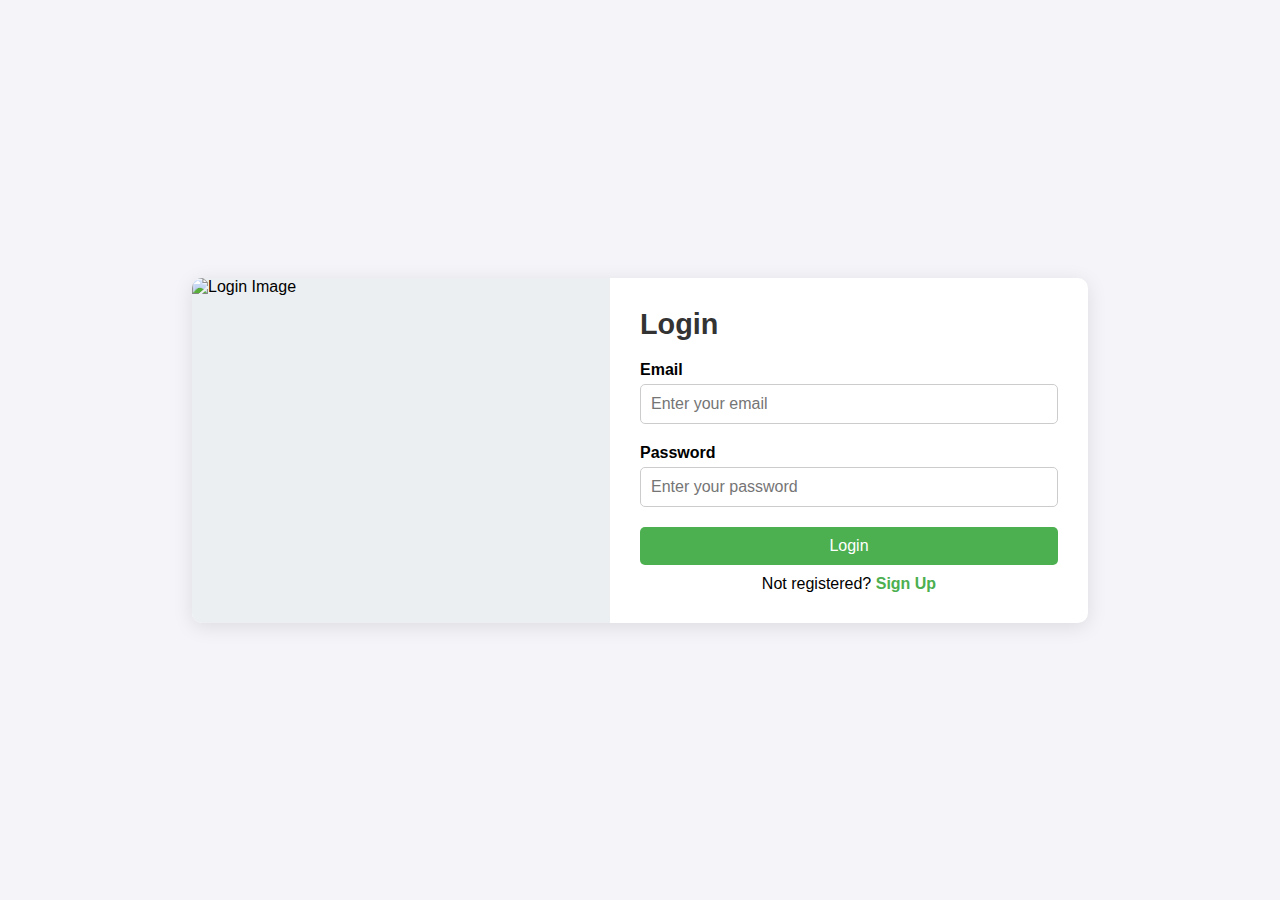
==== index.html @ 88c42ab3 "Add files via upload" ====
<!DOCTYPE html>
<html lang="en">
<head>
    <meta charset="UTF-8">
    <meta name="viewport" content="width=device-width, initial-scale=1.0">
    <title>Login/Signup Page</title>
    <link rel="stylesheet" href="style.css">
</head>
<body>
    <div class="container">
        <div class="form-container">
            <div class="form-left">
                <img src="https://cdn.pixabay.com/photo/2024/05/02/09/16/web-development-8734249_640.png" alt="Login Image">
            </div>
            <div class="form-right">
                <div id="form-wrapper">
                    <h2 id="form-title">Login</h2>
                    <form id="loginForm" onsubmit="return validateForm();">
                        <div class="input-group">
                            <label for="email">Email</label>
                            <input type="email" id="email" name="email" placeholder="Enter your email">
                            <span id="email-error" class="error-message"></span>
                        </div>
                        <div class="input-group">
                            <label for="password">Password</label>
                            <input type="password" id="password" name="password" placeholder="Enter your password">
                            <span id="password-error" class="error-message"></span>
                        </div>
                        <button type="submit" id="login-btn" class="btn">Login</button>
                        <p class="switch-form">Not registered? <a href="#" onclick="toggleForm()">Sign Up</a></p>
                    </form>

                    <form id="signupForm" onsubmit="return validateSignupForm();" style="display:none;">
                        <h2 id="signup-title">Sign Up</h2>
                        <div class="input-group">
                            <label for="signup-email">Email</label>
                            <input type="email" id="signup-email" name="email" placeholder="Enter your email">
                            <span id="signup-email-error" class="error-message"></span>
                        </div>
                        <div class="input-group">
                            <label for="signup-password">Password</label>
                            <input type="password" id="signup-password" name="password" placeholder="Enter your password">
                            <span id="signup-password-error" class="error-message"></span>
                        </div>
                        <button type="submit" id="signup-btn" class="btn">Sign Up</button>
                        <p class="switch-form">Already registered? <a href="#" onclick="toggleForm()">Login</a></p>
                    </form>
                </div>
            </div>
        </div>
    </div>
    <script src="script.js"></script>
</body>
</html>
---- style.css ----
* {
    margin: 0;
    padding: 0;
    box-sizing: border-box;
}

body {
    font-family: Arial, sans-serif;
    background-color: #f4f4f9;
    display: flex;
    justify-content: center;
    align-items: center;
    height: 100vh;
}

.container {
    width: 70%;
    display: flex;
    justify-content: center;
    align-items: center;
    box-shadow: 0px 4px 20px rgba(0, 0, 0, 0.1);
    background-color: white;
    border-radius: 10px;
    overflow: hidden;
}

.form-container {
    display: flex;
    width: 100%;
}

.form-left {
    flex: 1;
    background-color: #eceff1;
}

.form-left img {
    width: 100%;
    height: 100%;
    object-fit: cover;
}

.form-right {
    flex: 1;
    padding: 30px;
}

#form-wrapper {
    width: 100%;
}

h2 {
    margin-bottom: 20px;
    font-size: 1.8em;
    color: #333;
}

.input-group {
    margin-bottom: 20px;
}

label {
    display: block;
    font-weight: bold;
    margin-bottom: 5px;
}

input[type="email"],
input[type="password"] {
    width: 100%;
    padding: 10px;
    border: 1px solid #ccc;
    border-radius: 5px;
    font-size: 1em;
}

.error-message {
    color: red;
    font-size: 0.9em;
    display: none;
}

.btn {
    background-color: #4CAF50;
    color: white;
    padding: 10px 20px;
    border: none;
    border-radius: 5px;
    font-size: 1em;
    cursor: pointer;
    width: 100%;
}

.btn:hover {
    background-color: #45a049;
}

.switch-form {
    text-align: center;
    margin-top: 10px;
}

.switch-form a {
    color: #4CAF50;
    text-decoration: none;
    font-weight: bold;
}

.switch-form a:hover {
    text-decoration: underline;
}

.thank-you-container {
    display: flex;
    justify-content: center;
    align-items: center;
    height: 100vh;
    background-color: #f4f4f9;
}

.thank-you-message {
    text-align: center;
    background-color: white;
    padding: 40px;
    border-radius: 10px;
    box-shadow: 0px 4px 20px rgba(0, 0, 0, 0.1);
}

.thank-you-message h1 {
    color: #333;
    margin-bottom: 20px;
}

.thank-you-message p {
    font-size: 1.2em;
    margin-bottom: 20px;
}

.thank-you-message .btn {
    background-color: #4CAF50;
    color: white;
    padding: 10px 20px;
    text-decoration: none;
    border-radius: 5px;
}

.thank-you-message .btn:hover {
    background-color: #45a049;
}
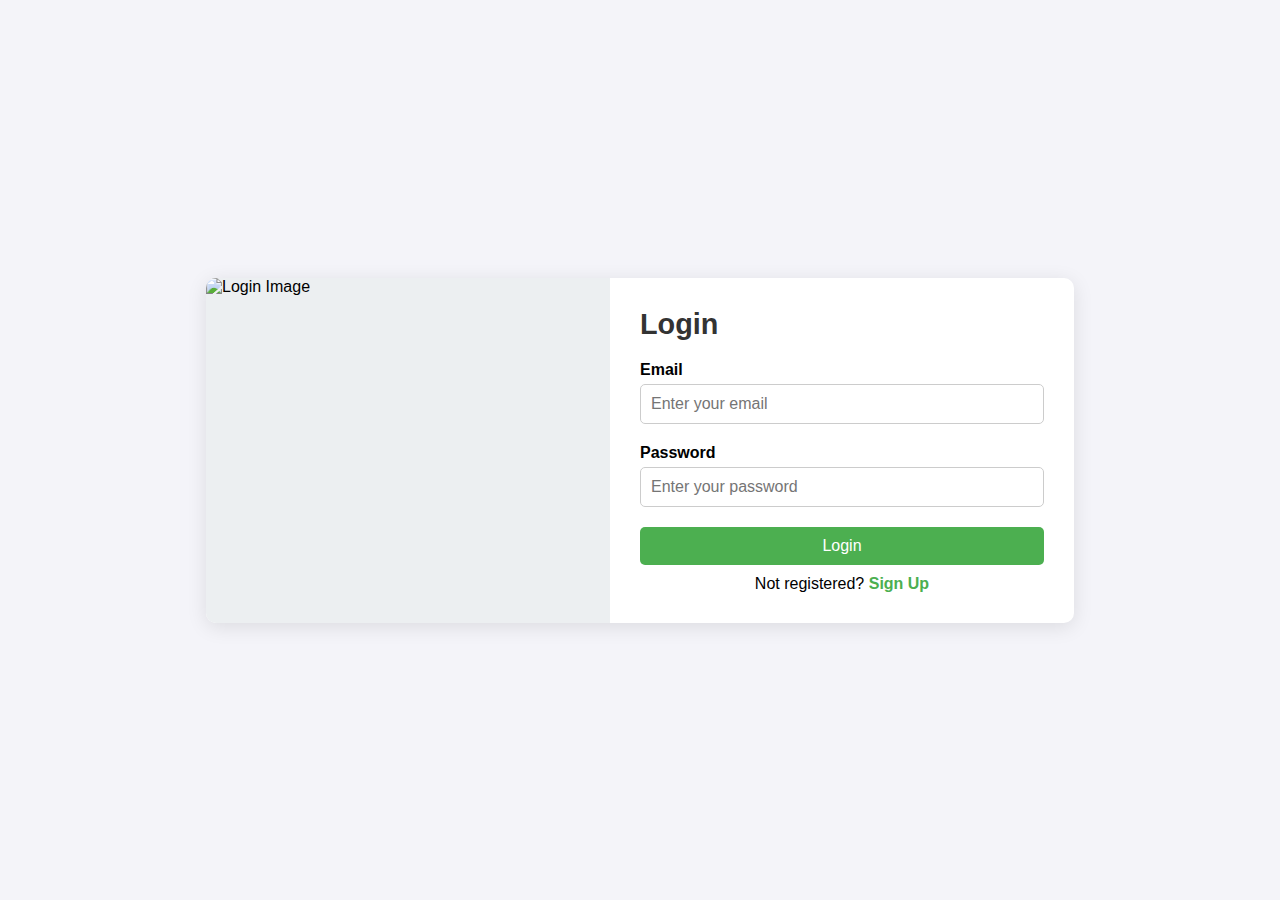
==== commit 0ebbeefe: "Update index.html" ====
--- a/index.html
+++ b/index.html
@@ -31,7 +31,6 @@
                     </form>
 
                     <form id="signupForm" onsubmit="return validateSignupForm();" style="display:none;">
-                        <h2 id="signup-title">Sign Up</h2>
                         <div class="input-group">
                             <label for="signup-email">Email</label>
                             <input type="email" id="signup-email" name="email" placeholder="Enter your email">
--- a/style.css
+++ b/style.css
@@ -11,6 +11,7 @@
     justify-content: center;
     align-items: center;
     height: 100vh;
+    padding: 20px; /* Add padding for smaller screens */
 }
 
 .container {
@@ -22,6 +23,7 @@
     background-color: white;
     border-radius: 10px;
     overflow: hidden;
+    flex-direction: row; /* Default row layout */
 }
 
 .form-container {
@@ -147,3 +149,72 @@
 .thank-you-message .btn:hover {
     background-color: #45a049;
 }
+
+
+@media (max-width: 768px) {
+    body {
+        height: auto;
+        padding: 10px; 
+    }
+
+    .container {
+        flex-direction: column;
+        width: 100%; 
+        max-width: 400px; 
+        border-radius: 10px; 
+        overflow: hidden;
+    }
+
+    .form-container {
+        flex-direction: column; 
+        width: 100%;
+    }
+
+    .form-left {
+        height: 200px; 
+        display: flex;
+        justify-content: center;
+        align-items: center;
+        background-color: #eceff1;
+    }
+
+    .form-left img {
+        width: auto;
+        height: 100%;
+    }
+
+    .form-right {
+        padding: 20px; 
+    }
+
+    h2 {
+        font-size: 1.5em; 
+    }
+
+    .input-group {
+        margin-bottom: 15px;
+    }
+
+    input[type="email"],
+    input[type="password"] {
+        padding: 8px;
+        font-size: 0.9em;
+    }
+
+    .btn {
+        padding: 8px 15px; 
+        font-size: 0.9em;
+    }
+
+    .thank-you-message {
+        padding: 30px; 
+    }
+
+    .thank-you-message h1 {
+        font-size: 1.5em; 
+    }
+
+    .thank-you-message p {
+        font-size: 1.1em; 
+    }
+}
